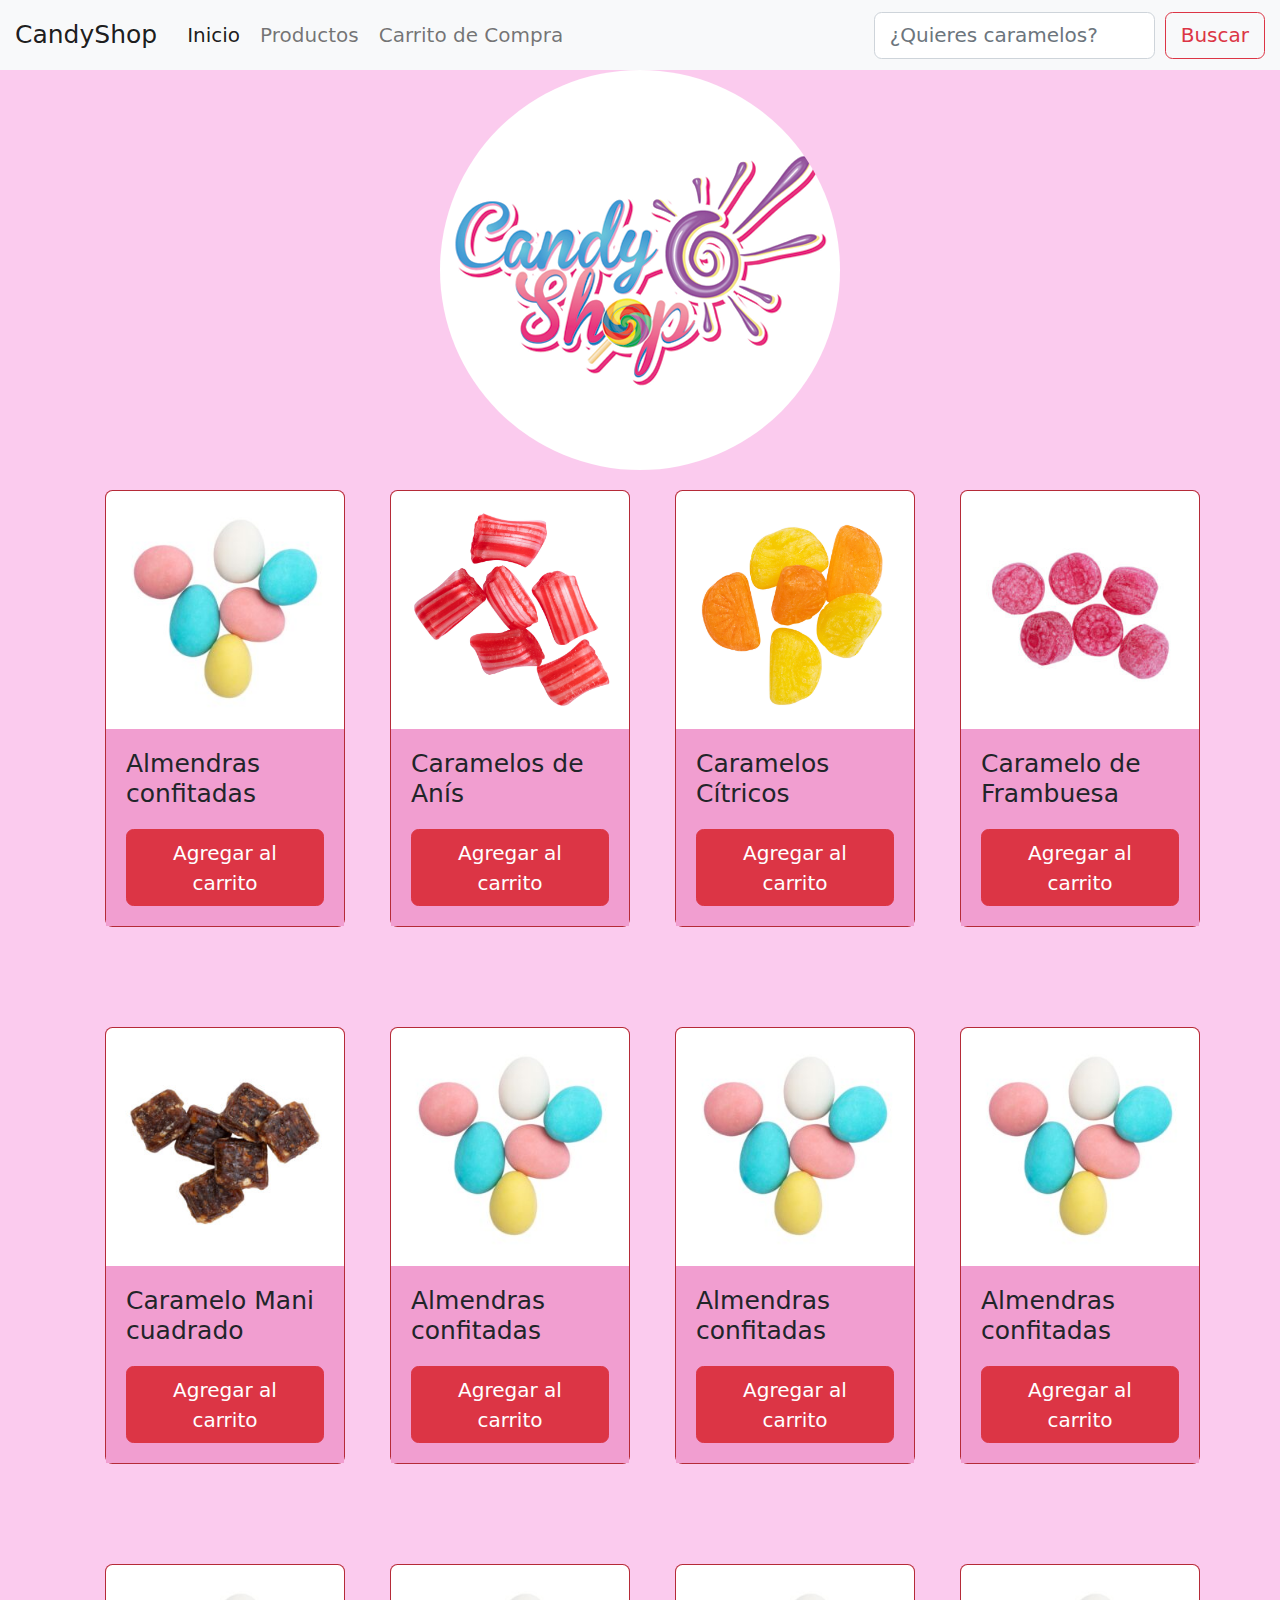
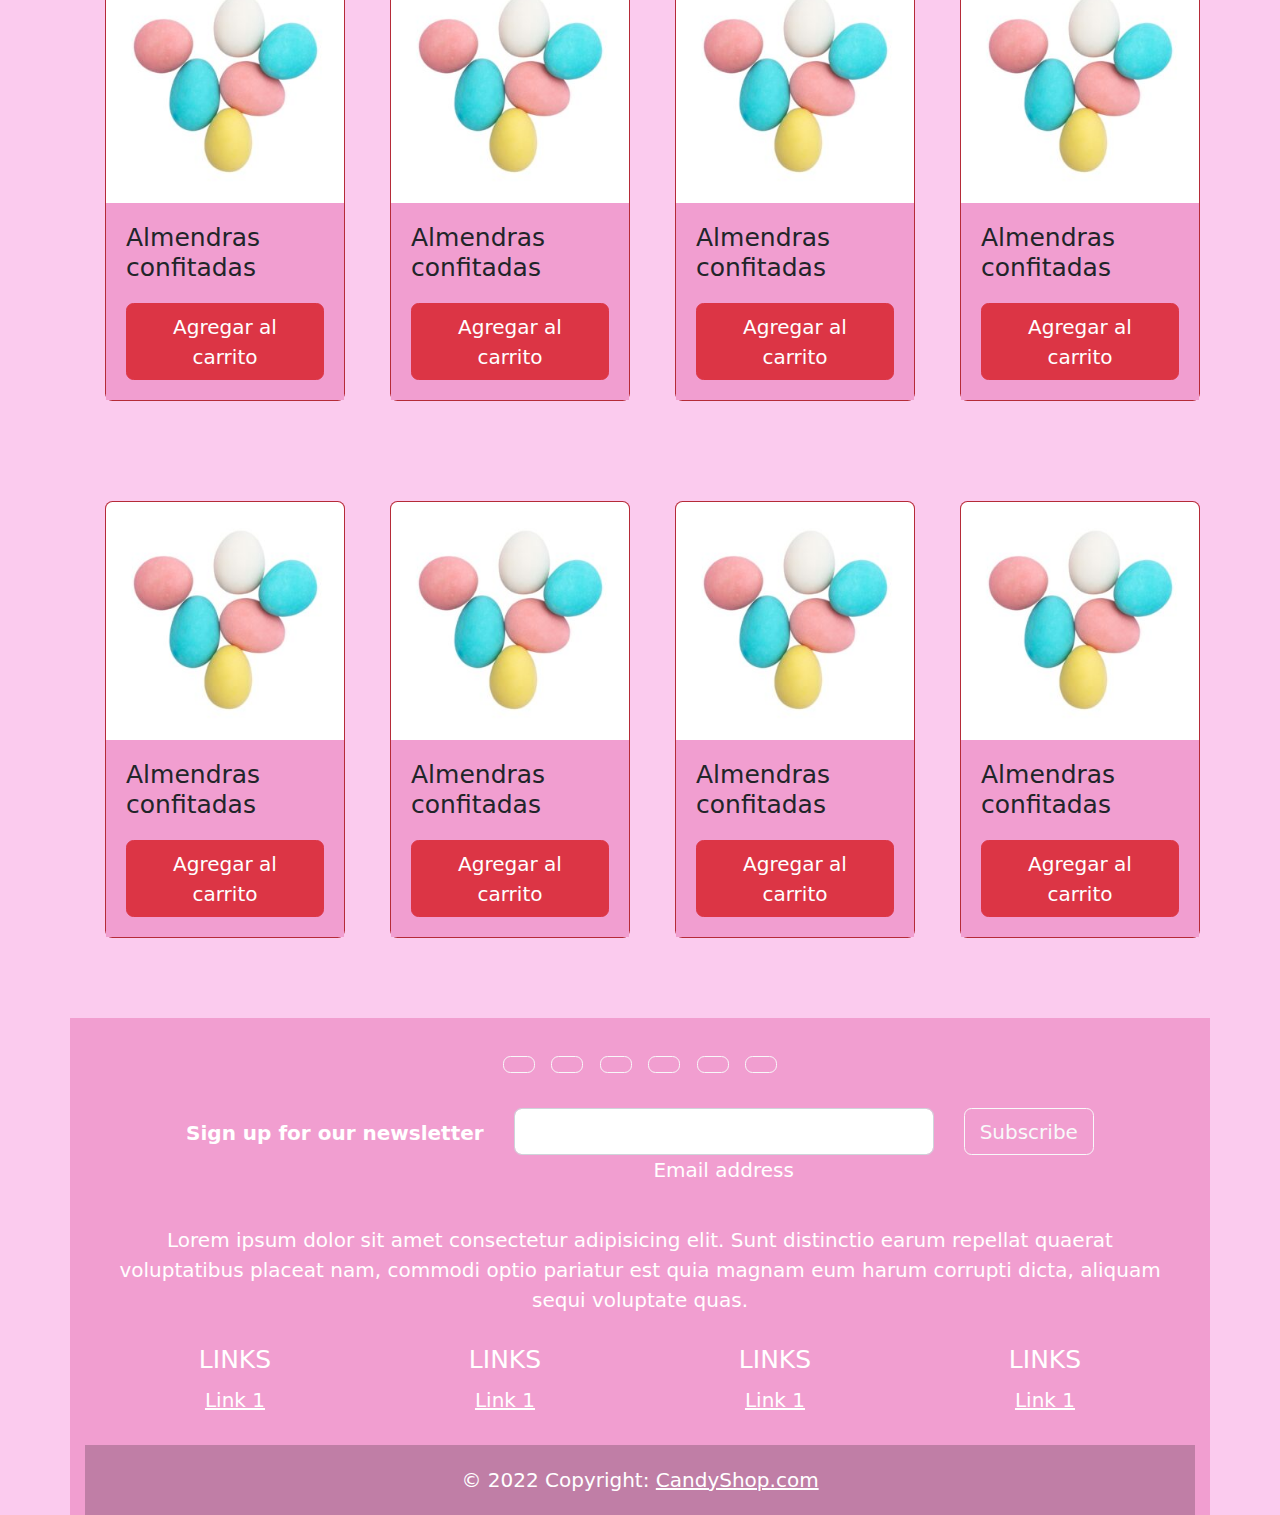
==== productos.html @ a70813a2 "Primer commitMi primer commit" ====
<!DOCTYPE html>
<html lang="en">
<head>
    <meta charset="UTF-8">
    <meta http-equiv="X-UA-Compatible" content="IE=edge">
    <meta name="viewport" content="width=device-width, initial-scale=1.0">
    <link rel="stylesheet" href="/css/bootstrap.min.css">
    <link rel="stylesheet" href="/styles.css">
    <title>CandyShop</title>
</head>

<nav class="navbar navbar-expand-lg navbar-light bg-light";>
  <div class="container-fluid">
    <a class="navbar-brand" href="/index.html">CandyShop</a>
    <button class="navbar-toggler" type="button" data-bs-toggle="collapse" data-bs-target="#navbarSupportedContent" aria-controls="navbarSupportedContent" aria-expanded="false" aria-label="Toggle navigation">
      <span class="navbar-toggler-icon"></span>
    </button>
    <div class="collapse navbar-collapse" id="navbarSupportedContent">
      <ul class="navbar-nav me-auto mb-2 mb-lg-0">
        <li class="nav-item">
          <a class="nav-link active" aria-current="page" href="/index.html">Inicio</a>
        </li>
        <li class="nav-item">
          <a class="nav-link" href="productos.html">Productos</a>
        </li>
        <li class="nav-item ">
          <a class="nav-link " href="/carrito.html">
            Carrito de Compra
          </a>
          <ul class="dropdown-menu" aria-labelledby="navbarDropdown">
            <li><a class="dropdown-item" href="#">Action</a></li>
            <li><a class="dropdown-item" href="#">Another action</a></li>
            <li><hr class="dropdown-divider"></li>
            <li><a class="dropdown-item" href="#">Something else here</a></li>
          </ul>
        </li>
      </ul>
      <form class="d-flex">
        <input class="form-control me-2" type="search" placeholder="¿Quieres caramelos?" aria-label="Search">
        <button class="btn btn-outline-danger" type="submit">Buscar</button>
      </form>
    </div>
  </div>
</nav>
<!--navegación-->
<header class="header">
  <a href="index.html">
      <img class="logo-header"  src="/img/8iEtHQCG_400x400.png" alt="Logotipo">
  </a>
</header>
<!--container------------------------------------------------------------------------------------------------------------->
<div class="container overflow-hidden">
  <div class="row gy-5">
    <div class="col-lg-3 col-md-6 mb-4 mb-md-0">
      <div class="p-3">
        <div class="card bg-danger" style="width: 12rem;">
          <img src="/img/Almendras-Confitadas-300x300.jpg" class="card-img-top" alt="...">
          <div class="card-body" style="background-color:rgb(241, 158, 208) ;">
            <h5 class="card-title">Almendras confitadas</h5>
            <p class="card-text"></p>
            <a href="#" class="btn btn-danger">Agregar al carrito</a>
          </div>
        </div>
      </div>
    </div>
    <div class="col-lg-3 col-md-6 mb-4 mb-md-0">
      <div class="p-3">
        <div class="card bg-danger" style="width: 12rem;">
          <img src="/img/Anis.jpg" class="card-img-top" alt="...">
          <div class="card-body" style="background-color:rgb(241, 158, 208) ;">
            <h5 class="card-title">Caramelos de Anís</h5>
            <p class="card-text"></p>
            <a href="#" class="btn btn-danger">Agregar al carrito</a>
          </div>
        </div>
      </div>
    </div>
    <div class="col-lg-3 col-md-6 mb-4 mb-md-0">
      <div class="p-3">
        <div class="card bg-danger" style="width: 12rem;">
          <img src="/img/Caramelo-Naranja-Limon.jpg" class="card-img-top" alt="...">
          <div class="card-body" style="background-color:rgb(241, 158, 208) ;">
            <h5 class="card-title">Caramelos Cítricos</h5>
            <p class="card-text"></p>
            <a href="#" class="btn btn-danger">Agregar al carrito</a>
          </div>
        </div>
      </div>
    </div>
    <div class="col-lg-3 col-md-6 mb-4 mb-md-0">
      <div class="p-3">
        <div class="card bg-danger" style="width: 12rem;">
          <img src="/img/Frambuesa-300x300.jpg" class="card-img-top" alt="...">
          <div class="card-body" style="background-color:rgb(241, 158, 208) ;">
            <h5 class="card-title">Caramelo de Frambuesa</h5>
            <p class="card-text"></p>
            <a href="#" class="btn btn-danger">Agregar al carrito</a>
          </div>
        </div>
      </div>
    </div>
    <div class=" col-lg-3 col-md-6 mb-4 mb-md-0">
      <div class="p-3">
        <div class="card bg-danger" style="width: 12rem;">
          <img src="/img/Mani-Cuadrado-300x300.jpg" class="card-img-top" alt="...">
          <div class="card-body" style="background-color:rgb(241, 158, 208) ;">
            <h5 class="card-title">Caramelo Mani cuadrado</h5>
            <p class="card-text"></p>
            <a href="#" class="btn btn-danger">Agregar al carrito</a>
          </div>
        </div>
      </div>
    </div>
    <div class="col-lg-3 col-md-6 mb-4 mb-md-0">
      <div class="p-3">
        <div class="card bg-danger" style="width: 12rem;">
          <img src="/img/Almendras-Confitadas-300x300.jpg" class="card-img-top" alt="...">
          <div class="card-body" style="background-color:rgb(241, 158, 208) ;">
            <h5 class="card-title">Almendras confitadas</h5>
            <p class="card-text"></p>
            <a href="#" class="btn btn-danger">Agregar al carrito</a>
          </div>
        </div>
      </div>
    </div>
    <div class="col-lg-3 col-md-6 mb-4 mb-md-0">
      <div class="p-3">
        <div class="card bg-danger" style="width: 12rem;">
          <img src="/img/Almendras-Confitadas-300x300.jpg" class="card-img-top" alt="...">
          <div class="card-body" style="background-color:rgb(241, 158, 208) ;">
            <h5 class="card-title">Almendras confitadas</h5>
            <p class="card-text"></p>
            <a href="#" class="btn btn-danger">Agregar al carrito</a>
          </div>
        </div>
      </div>
    </div>
    <div class="col-lg-3 col-md-6 mb-4 mb-md-0">
      <div class="p-3">
        <div class="card bg-danger" style="width: 12rem;">
          <img src="/img/Almendras-Confitadas-300x300.jpg" class="card-img-top" alt="...">
          <div class="card-body" style="background-color:rgb(241, 158, 208) ;">
            <h5 class="card-title">Almendras confitadas</h5>
            <p class="card-text"></p>
            <a href="#" class="btn btn-danger">Agregar al carrito</a>
          </div>
        </div>
      </div>
    </div>
    <div class="col-lg-3 col-md-6 mb-4 mb-md-0">
      <div class="p-3">
        <div class="card bg-danger" style="width: 12rem;">
          <img src="/img/Almendras-Confitadas-300x300.jpg" class="card-img-top" alt="...">
          <div class="card-body" style="background-color:rgb(241, 158, 208) ;">
            <h5 class="card-title">Almendras confitadas</h5>
            <p class="card-text"></p>
            <a href="#" class="btn btn-danger">Agregar al carrito</a>
          </div>
        </div>
      </div>
    </div>
    <div class="col-lg-3 col-md-6 mb-4 mb-md-0">
      <div class="p-3">
        <div class="card bg-danger" style="width: 12rem;">
          <img src="/img/Almendras-Confitadas-300x300.jpg" class="card-img-top" alt="...">
          <div class="card-body" style="background-color:rgb(241, 158, 208) ;">
            <h5 class="card-title">Almendras confitadas</h5>
            <p class="card-text"></p>
            <a href="#" class="btn btn-danger">Agregar al carrito</a>
          </div>
        </div>
      </div>
    </div>
    <div class="col-lg-3 col-md-6 mb-4 mb-md-0">
      <div class="p-3">
        <div class="card bg-danger" style="width: 12rem;">
          <img src="/img/Almendras-Confitadas-300x300.jpg" class="card-img-top" alt="...">
          <div class="card-body" style="background-color:rgb(241, 158, 208) ;">
            <h5 class="card-title">Almendras confitadas</h5>
            <p class="card-text"></p>
            <a href="#" class="btn btn-danger">Agregar al carrito</a>
          </div>
        </div>
      </div>
    </div>
    <div class="col-lg-3 col-md-6 mb-4 mb-md-0">
      <div class="p-3">
        <div class="card bg-danger" style="width: 12rem;">
          <img src="/img/Almendras-Confitadas-300x300.jpg" class="card-img-top" alt="...">
          <div class="card-body" style="background-color:rgb(241, 158, 208) ;">
            <h5 class="card-title">Almendras confitadas</h5>
            <p class="card-text"></p>
            <a href="#" class="btn btn-danger">Agregar al carrito</a>
          </div>
        </div>
      </div>
    </div>
    <div class="col-lg-3 col-md-6 mb-4 mb-md-0">
      <div class="p-3">
        <div class="card bg-danger" style="width: 12rem;">
          <img src="/img/Almendras-Confitadas-300x300.jpg" class="card-img-top" alt="...">
          <div class="card-body" style="background-color:rgb(241, 158, 208) ;">
            <h5 class="card-title">Almendras confitadas</h5>
            <p class="card-text"></p>
            <a href="#" class="btn btn-danger">Agregar al carrito</a>
          </div>
        </div>
      </div>
    </div>
    <div class="col-lg-3 col-md-6 mb-4 mb-md-0">
      <div class="p-3">
        <div class="card bg-danger" style="width: 12rem;">
          <img src="/img/Almendras-Confitadas-300x300.jpg" class="card-img-top" alt="...">
          <div class="card-body" style="background-color:rgb(241, 158, 208) ;">
            <h5 class="card-title">Almendras confitadas</h5>
            <p class="card-text"></p>
            <a href="#" class="btn btn-danger">Agregar al carrito</a>
          </div>
        </div>
      </div>
    </div>
    <div class="col-lg-3 col-md-6 mb-4 mb-md-0">
      <div class="p-3">
        <div class="card bg-danger" style="width: 12rem;">
          <img src="/img/Almendras-Confitadas-300x300.jpg" class="card-img-top" alt="...">
          <div class="card-body" style="background-color:rgb(241, 158, 208) ;">
            <h5 class="card-title">Almendras confitadas</h5>
            <p class="card-text"></p>
            <a href="#" class="btn btn-danger">Agregar al carrito</a>
          </div>
        </div>
      </div>
    </div>
    <div class="col-lg-3 col-md-6 mb-4 mb-md-0">
      <div class="p-3">
        <div class="card bg-danger" style="width: 12rem;">
          <img src="/img/Almendras-Confitadas-300x300.jpg" class="card-img-top" alt="...">
          <div class="card-body" style="background-color:rgb(241, 158, 208) ;">
            <h5 class="card-title">Almendras confitadas</h5>
            <p class="card-text"></p>
            <a href="#" class="btn btn-danger">Agregar al carrito</a>
          </div>
        </div>
      </div>
    </div>
    
    <footer class="text-center text-white" style="background-color:rgb(241, 158, 208) ;">
        <!-- Grid container -->
        <div class="container p-4">
          <!-- Section: Social media -->
          <section class="mb-4">
            <!-- Facebook -->
            <a class="btn btn-outline-light btn-floating m-1" href="#!" role="button"
              ><i class="fab fa-facebook-f"></i
            ></a>
      
            <!-- Twitter -->
            <a class="btn btn-outline-light btn-floating m-1" href="#!" role="button"
              ><i class="fab fa-twitter"></i
            ></a>
      
            <!-- Google -->
            <a class="btn btn-outline-light btn-floating m-1" href="#!" role="button"
              ><i class="fab fa-google"></i
            ></a>
      
            <!-- Instagram -->
            <a class="btn btn-outline-light btn-floating m-1" href="#!" role="button"
              ><i class="fab fa-instagram"></i
            ></a>
      
            <!-- Linkedin -->
            <a class="btn btn-outline-light btn-floating m-1" href="#!" role="button"
              ><i class="fab fa-linkedin-in"></i
            ></a>
      
            <!-- Github -->
            <a class="btn btn-outline-light btn-floating m-1" href="#!" role="button"
              ><i class="fab fa-github"></i
            ></a>
          </section>
          <!-- Section: Social media -->
      
          <!-- Section: Form -->
          <section class="">
            <form action="">
              <!--Grid row-->
              <div class="row d-flex justify-content-center">
                <!--Grid column-->
                <div class="col-auto">
                  <p class="pt-2">
                    <strong>Sign up for our newsletter</strong>
                  </p>
                </div>
                <!--Grid column-->
      
                <!--Grid column-->
                <div class="col-md-5 col-12">
                  <!-- Email input -->
                  <div class="form-outline form-white mb-4">
                    <input type="email" id="form5Example21" class="form-control" />
                    <label class="form-label" for="form5Example21">Email address</label>
                  </div>
                </div>
                <!--Grid column-->
      
                <!--Grid column-->
                <div class="col-auto">
                  <!-- Submit button -->
                  <button type="submit" class="btn btn-outline-light mb-4">
                    Subscribe
                  </button>
                </div>
                <!--Grid column-->
              </div>
              <!--Grid row-->
            </form>
          </section>
          <!-- Section: Form -->
      
          <!-- Section: Text -->
          <section class="mb-4">
            <p>
              Lorem ipsum dolor sit amet consectetur adipisicing elit. Sunt distinctio earum
              repellat quaerat voluptatibus placeat nam, commodi optio pariatur est quia magnam
              eum harum corrupti dicta, aliquam sequi voluptate quas.
            </p>
          </section>
          <!-- Section: Text -->
      
          <!-- Section: Links -->
          <section class="">
            <!--Grid row-->
            <div class="row">
              <!--Grid column-->
              <div class="col-lg-3 col-md-6 mb-4 mb-md-0">
                <h5 class="text-uppercase">Links</h5>
      
                <ul class="list-unstyled mb-0">
                  <li>
                    <a href="#!" class="text-white">Link 1</a>
                  </li>
                 
                </ul>
              </div>
              <!--Grid column-->
      
              <!--Grid column-->
              <div class="col-lg-3 col-md-6 mb-4 mb-md-0">
                <h5 class="text-uppercase">Links</h5>
      
                <ul class="list-unstyled mb-0">
                  <li>
                    <a href="#!" class="text-white">Link 1</a>
                  </li>
                 
                </ul>
              </div>
              <!--Grid column-->
      
              <!--Grid column-->
              <div class="col-lg-3 col-md-6 mb-4 mb-md-0">
                <h5 class="text-uppercase">Links</h5>
      
                <ul class="list-unstyled mb-0">
                  <li>
                    <a href="#!" class="text-white">Link 1</a>
                  </li>
                  
                </ul>
              </div>
              <!--Grid column-->
      
              <!--Grid column-->
              <div class="col-lg-3 col-md-6 mb-4 mb-md-0">
                <h5 class="text-uppercase">Links</h5>
      
                <ul class="list-unstyled mb-0">
                  <li>
                    <a href="#!" class="text-white">Link 1</a>
                  </li>
                
                </ul>
              </div>
              <!--Grid column-->
            </div>
            <!--Grid row-->
          </section>
          <!-- Section: Links -->
        </div>
        <!-- Grid container -->
      
        <!-- Copyright -->
        <div class="text-center p-3" style="background-color: rgba(0, 0, 0, 0.2);">
          © 2022 Copyright:
          <a class="text-white" href="/index.html">CandyShop.com</a>
        </div>
        <!-- Copyright -->
      </footer>
      <!-- Footer -->   
        </body>
        </html>   
</body>
</html>
---- styles.css ----
html,
body{
    margin: 0;
    border: 0;
    font-size: 20px;
    background-color: rgb(251, 203, 238);
}
.carousel-item{
    height: 450px;
}
.carousel-item img{
    width: 100%;
    height: 100% !important;
    object-fit: scale-down;
}
.caramelo_image{
    height: 300px;
    width: 300px;
}
.logo-header{
    max-width: 100%;
    height: auto;  
    display: block; 
    margin-left: auto;
    margin-right: auto;
    border-radius: 50%;  
}
h1{
    text-align: center;
}
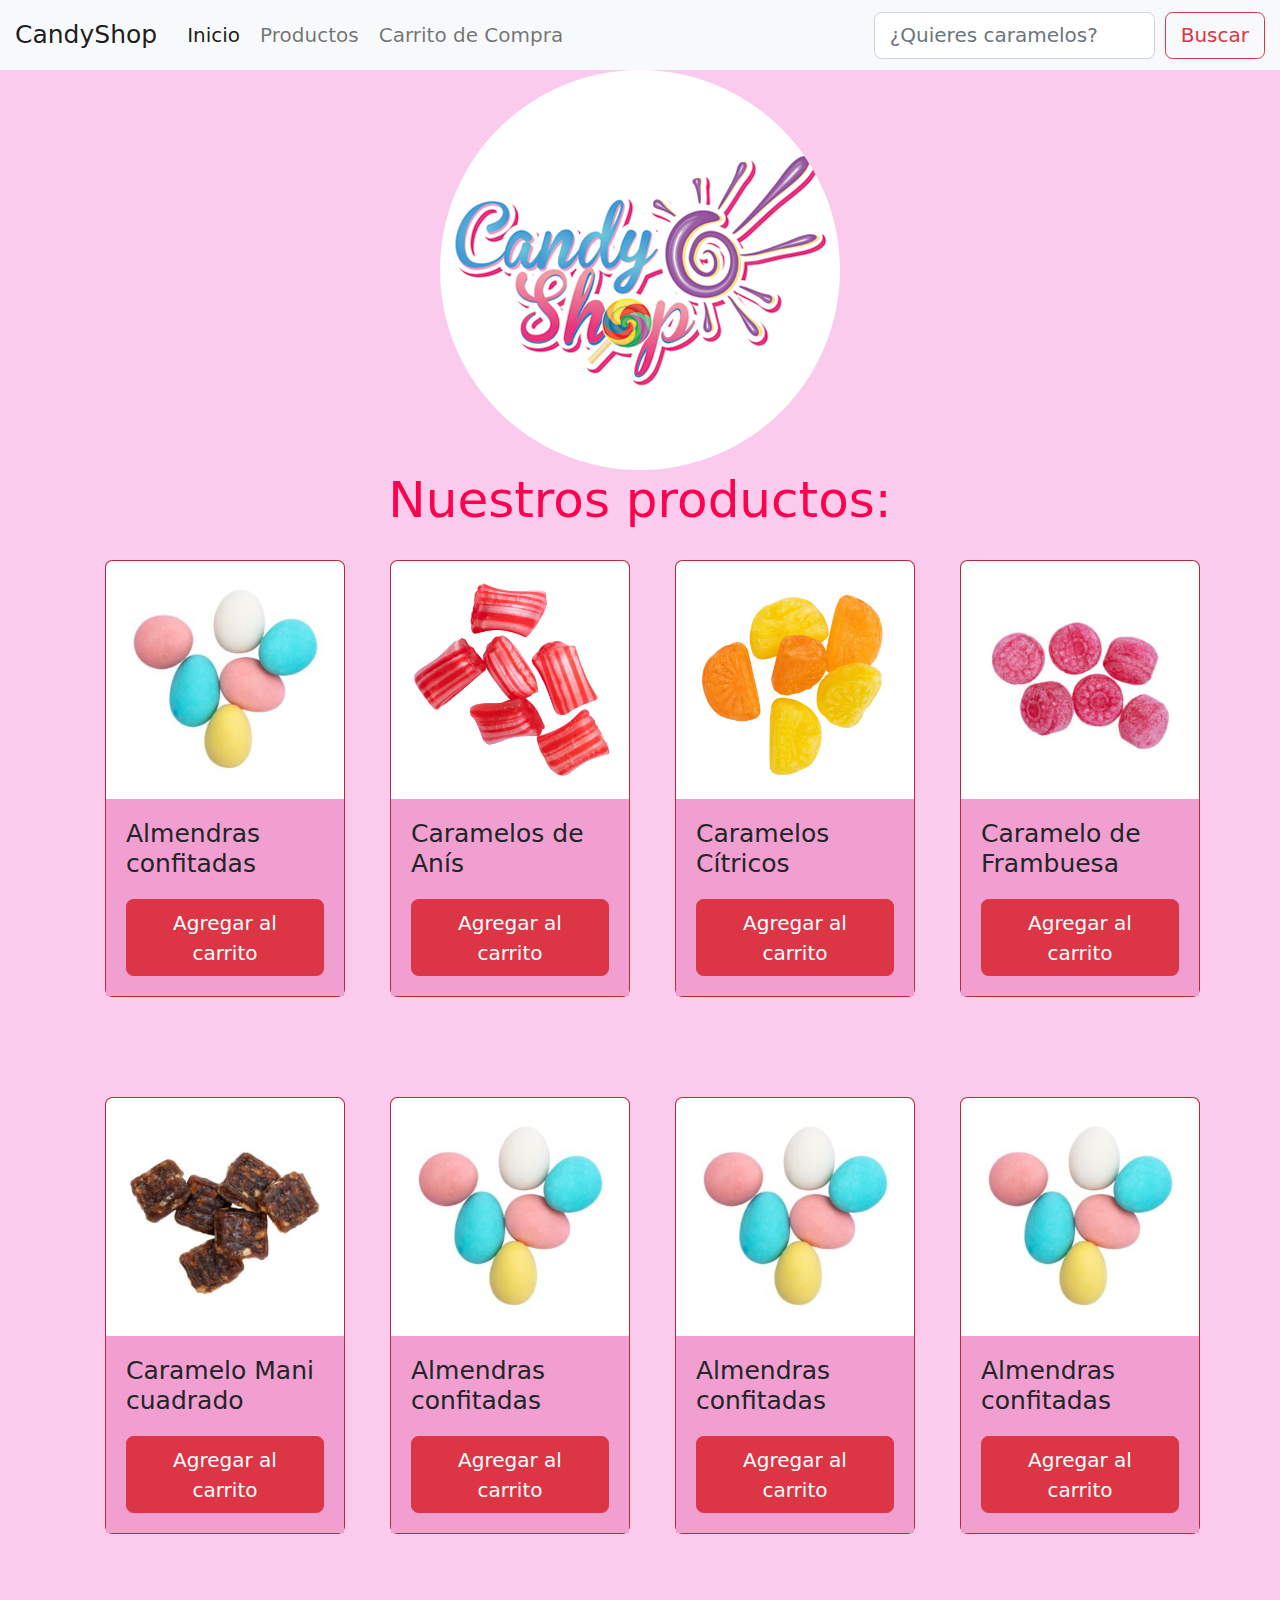
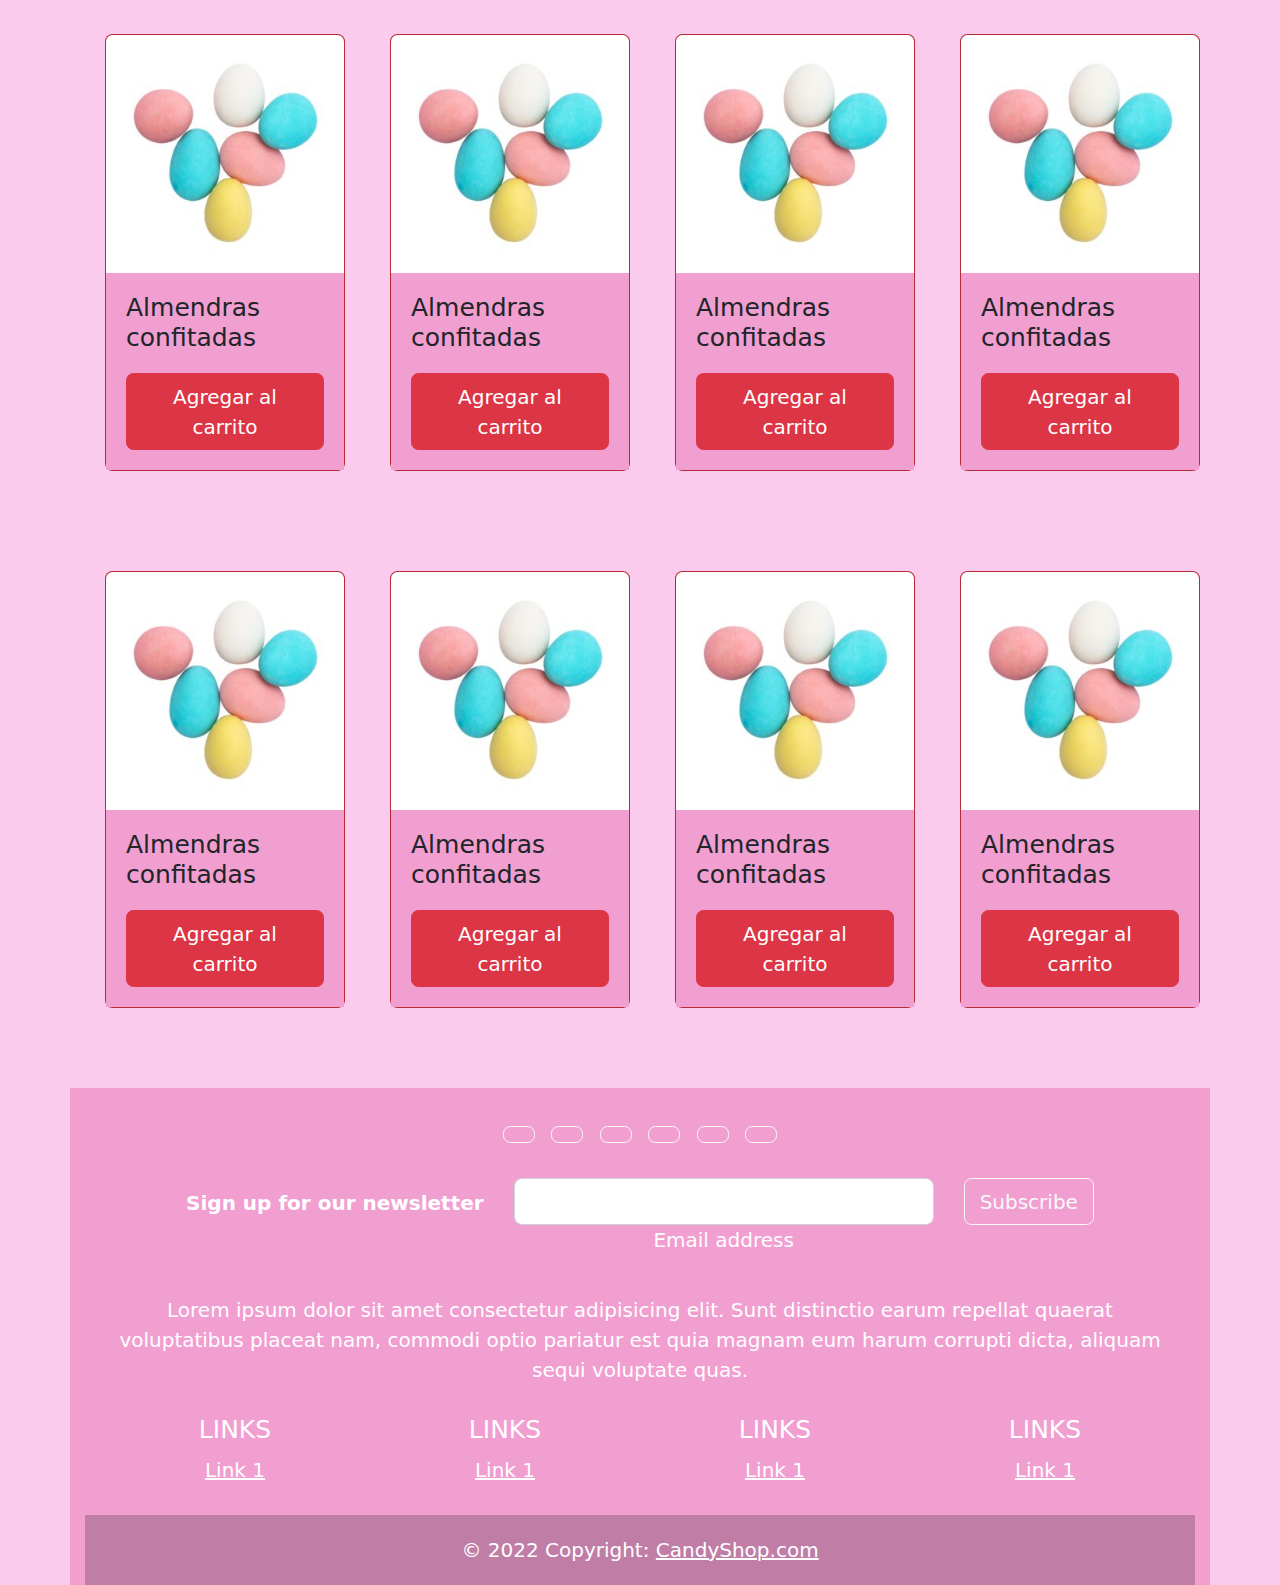
==== commit 0ad9ed07: "Segundo commit" ====
--- a/productos.html
+++ b/productos.html
@@ -48,6 +48,7 @@
       <img class="logo-header"  src="/img/8iEtHQCG_400x400.png" alt="Logotipo">
   </a>
 </header>
+<h1 style="color:rgb(255, 0, 76)">Nuestros productos:</h1>
 <!--container------------------------------------------------------------------------------------------------------------->
 <div class="container overflow-hidden">
   <div class="row gy-5">
--- a/styles.css
+++ b/styles.css
@@ -27,4 +27,5 @@
 }
 h1{
     text-align: center;
+    color:rgb(255, 0, 76);
 }
